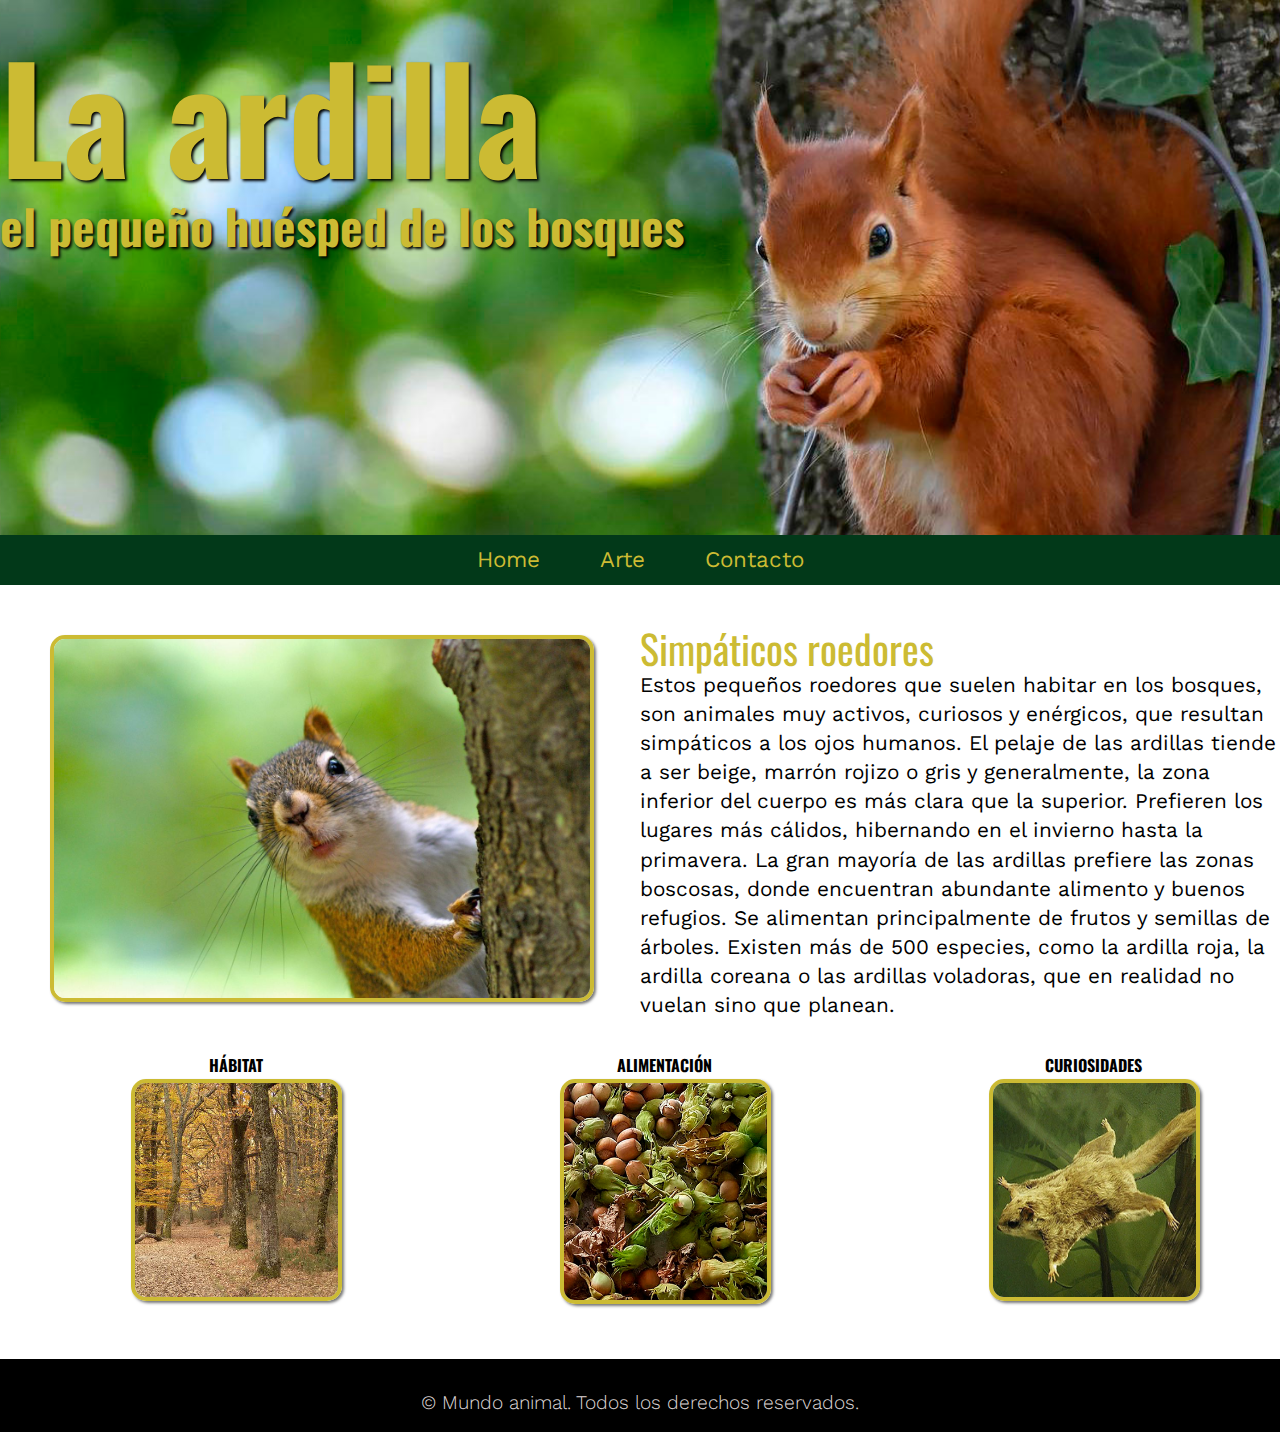
==== index.html @ 07977ea7 "cambios en el title" ====
<!DOCTYPE html>
<html lang="es">
<head>
    <meta charset="UTF-8">
    <meta http-equiv="X-UA-Compatible" content="IE=edge">
    <meta name="viewport" content="width=device-width, initial-scale=1.0">
    <title>La ardilla, un pequeño huésped de los bosques</title>

    <meta name="description" content="La ardilla es un pequeño roedor habitante de los grandes bosques y protagonista de numerosas películas">

    <!-- Link a fuentes de google -->
    <link rel="preconnect" href="https://fonts.googleapis.com">
    <link rel="preconnect" href="https://fonts.gstatic.com" crossorigin>
    <link href="https://fonts.googleapis.com/css2?family=Open+Sans:ital,wght@0,400;0,800;1,400&family=Work+Sans:wght@300;400;600;700&display=swap" rel="stylesheet">
    <link rel="preconnect" href="https://fonts.googleapis.com">
    <link rel="preconnect" href="https://fonts.gstatic.com" crossorigin>
    <link href="https://fonts.googleapis.com/css2?family=Oswald:wght@400;600;700&display=swap" rel="stylesheet">

    <!-- reseteo de navegador -->
    <link rel="stylesheet" href="css/normalize.css">

    <!-- mis estilos css -->
    <link rel="stylesheet" href="css/estilos.css">


</head>
<body>

    <!-- Cabecera principal -->
    <header class="cabeceraPrincipal">
            <!-- Logo de cabecera principal -->
            
            <div class="cabecera anchoMaximo flex">
                <h1><span class="titulo">La ardilla</span><br> el pequeño huésped de los bosques</h1>
                
            </div>
    
            <!-- Menú de navegación -->
            <div>
                <nav class="navegacion">

                    <ul class="flex">
                        <li>
                            <a href="index.html">Home</a>
                        </li>
                        <li>
                            <a href="arte-ardilla.html">Arte</a>
                        </li>
                        <li>
                            <a href="contacto.html">Contacto</a>
                        </li>
                    </ul>
                </nav>
            </div>
    
    </header>

    <!--Contenido principal-->
    <main>

        <div class="anchoMaximo flex">
            <div class="ancho50">
                <img src="imagenes/ardilla-2.jpg" alt="">
            </div>

            <div class="ancho50">
                <h2>Simpáticos roedores</h2>
                
                <p class="textoDerecha">Estos pequeños roedores que suelen habitar en los bosques, son animales muy activos, curiosos y enérgicos, que resultan simpáticos a los ojos humanos. 
                El pelaje de las ardillas tiende a ser beige, marrón rojizo o gris y generalmente, la zona inferior del cuerpo es más clara que la superior.
                Prefieren los lugares más cálidos, hibernando en el invierno hasta la primavera. La gran mayoría de las ardillas prefiere las zonas boscosas, donde encuentran abundante alimento y buenos refugios.
                Se alimentan principalmente de frutos y semillas de árboles. 
                Existen más de 500 especies, como la ardilla roja, la ardilla coreana o las ardillas voladoras, que en realidad no vuelan sino que planean. </p>

            </div>
        </div>

        <div class="anchoMaximo flex">
            <div class="ancho33">
                <h3>HÁBITAT</h3>
                <img class="fotos" src="imagenes/bosque.jpg" alt="">
            </div>

            <div class="ancho33">
                <h3>ALIMENTACIÓN</h3>
                <img class="fotos" src="imagenes/comida.jpg" alt="">
            </div>

            <div class="ancho33">
                <h3>CURIOSIDADES</h3>
                <img class="foto3" src="imagenes/ardilla-voladora.jpg" alt="">
            </div>
            
        </div>



        <!-- ------footer------------- -->
    <footer class="footerPrincipal">

        <div class="footerFinal">
            <p class="copyright">&copy; Mundo animal. <span>Todos los derechos reservados.</span></p>
        </div>

    </footer>





    </main>


    







    
</body>
</html>
---- css/estilos.css ----
/* estilos de la weba ardilla */
*{
    box-sizing: border-box;
    padding: 0;
    margin: 0;
}


p{
    font-family: 'Work Sans', sans-serif;
    font-size: 1.2em;
    line-height: 1.5em;
}

h1,h2,h3,h4{
    font-family: 'Oswald', sans-serif;
}







/* -------ESTILOS ESTRUCTURALES--------- */
.flex{
    display: flex;
    justify-content: space-between;
    flex-wrap: wrap;
}

.ancho50{
    flex-basis: 50%;
}

.ancho33{
    flex-basis: 33%; 
}


.grid{
    display: grid;
    grid-auto-flow: column;
    justify-content: space-evenly;
}


.anchoMaximo{ /* para dar un ancho máximo a la cabecera y no crezca más cuando la ventana es muy grande */
    max-width: 1300px;
    margin: 0 auto;
}


/* ---------HEADER PRINCIPAL Y NAVEGACIÓN-------------- */
.cabeceraPrincipal{
    background: url('../imagenes/ardilla1-header.jpg') center center / cover;
    min-height: 250px;
}



h1{
    color: #CCBB33;
    font-size: 3em;
    text-shadow: 2px 2px 3px #000;
}



.navegacion{
    background-color: #023919;
    margin-top: 250px;
    padding: 12px;  
}

nav a{
    text-decoration: none;
    color: #CCBB33;
    font-family: 'Work Sans', sans-serif;
    font-size: 1.4em;
    padding: 0 30px;
}

nav a:hover{
    color: #FFF;
}

.navegacion ul{
    list-style-type: none;
    justify-content: center;
}

.titulo{
    font-size: 3em;
    
}


/* secciones */

.ancho50 img{
    width: 85%;
    margin: 50px 50px;
    border: 4px solid #CCBB33;
    border-radius: 15px;
    box-shadow: 2px 2px 3px rgba(0, 0, 0, 0.536);
}
.ancho50 .textoDerecha{
    font-size: 1.3em;
    line-height: 1.4em;
    margin-bottom: 15px;
    margin-left: 0;
}



h2{
    margin-top: 40px;
    font-size: 2.5em;
    font-weight: 400;
    color: #CCBB33;
}

.contenidoSuperior h2{
    text-align: center;
}

.contenidoSuperior p{
    text-align: center;
    padding: 0 50px;
    
}

.pelicula{
    width: 100%;
    border-radius: 15px;
}

.ancho50 .pelicula{
    margin-bottom: 10px; 
    
}

h3{
    font-size: 1.5em;
    margin-left: 50px;
}


.ancho50 p{
    font-size: 1em;
    line-height: 1.2em;
    margin-bottom: 50px;
    margin-left: 50px;
}

.anchoMaximo.ancho33{
    align-items: center;
    justify-content: space-evenly;
}

.ancho33{
    align-items: center;
}

.ancho33 h3{
    font-size: 1em;
    text-align: center;
    margin-bottom: 5px;  
}

.fotos{
    width: 50%;
    min-height: 200px;
    margin-left: 131px;
    margin-bottom: 50px;
    border: 4px solid #CCBB33;
    border-radius: 15px;
    box-shadow: 2px 2px 3px rgba(0, 0, 0, 0.536);
}

.foto3{
    width: 50%;
    min-height: 222px;
    margin-left: 131px;
    margin-bottom: 50px;
    border: 4px solid #CCBB33;
    border-radius: 15px;
    box-shadow: 2px 2px 3px rgba(0, 0, 0, 0.536);
}





/* -----------------Footer principal-------------- */
.footerPrincipal{
    background: #000;
    padding: 15px; 
}



.footerFinal{
    font-family: 'Roboto', sans-serif;
    font-weight: 300;
    text-align: center;
    margin-top: 15px;
    color: #dfd7d7;
}


/* ----------------estilos formulario----------------- */
/* ESTA REGLA ES PARA IDENTIFICAR LA CAJA DEBAJO DEL NOMBRE DONDE HEMOS ESCRITO UN MENSAJE NUEVO  */
.mensaje-error{
    display: inline-block;
    padding: 10px 5px 5px 20px;
    font-size: 0.8em;
    color: #000;
    display: none;
}


form{
    font-family: 'Work Sans', sans-serif;
    width: 30%;
    margin: 30px auto;
    background: #CCBB33;
    color: #000;

}

form a{
    padding:0;
    margin: 0;
    border: none;
    background: none;
    text-decoration: none;
    font-size: 1em;
    font-weight: bold;
    color: #023919;
}

form a:hover {
    color: #FFF;
}


input[type="text"]{
    width: 90%;
    padding: 0.8em;
    margin: 10px 20px 20px;
    border: none;
    outline: none;
    color: #6E6E6E;
  -moz-border-radius: 10px;
  -webkit-border-radius: 10px;
  border-radius: 10px;
  box-shadow: none;
}

textarea{
    width: 90%;
    padding: 0.8em;
    margin: 0 20px;
    border: none;
    outline: none;
    color: #6E6E6E;
  -moz-border-radius: 10px;
  -webkit-border-radius: 10px;
  border-radius: 10px;
  box-shadow: none;
}

input[type="text"]:focus,
textarea:focus{
     -webkit-box-shadow: 2px 2px 2px #757070;
     -moz-box-shadow: 2px 2px 2px #757070;
     box-shadow: 2px 2px 2px #757070;
}  


input[name="dato-clausulas"]{
    margin-top: 10px;
    margin-left: 20px;
}


label[for="dato-acepto-clausulas"]{
    margin-right: 2em;
}

input[type="submit"]{
    
    width: 90%;
    margin: 20px;
    padding: 10px;
    border: 1px solid #023919;
    -moz-border-radius: 10px;
    -webkit-border-radius: 10px;
    border-radius: 10px;  
    background: #023919;
    color: #FFF;
    font-size: 1.3em;
    cursor: pointer;
}


input[type="submit"]:hover{
    background: #f0eded;
    color: #023919;
    border: none;
}
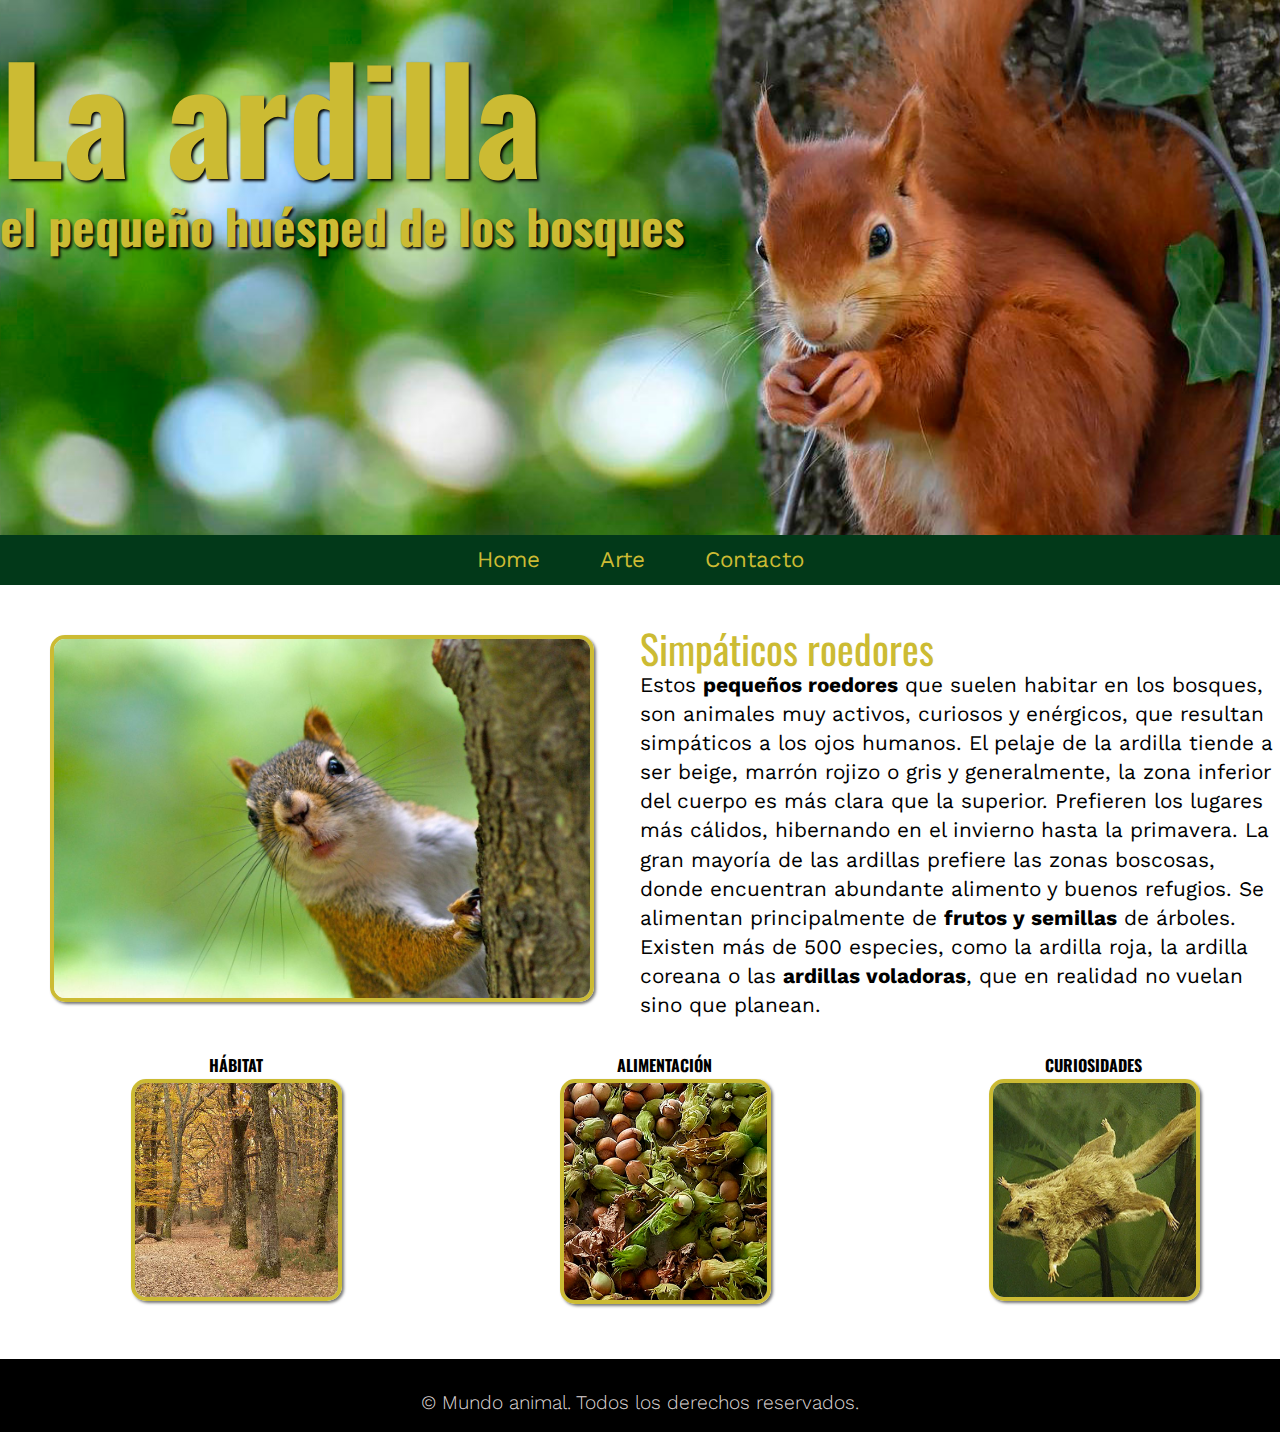
==== commit 45651634: "cambios de textos" ====
--- a/index.html
+++ b/index.html
@@ -4,9 +4,9 @@
     <meta charset="UTF-8">
     <meta http-equiv="X-UA-Compatible" content="IE=edge">
     <meta name="viewport" content="width=device-width, initial-scale=1.0">
-    <title>La ardilla, un pequeño huésped de los bosques</title>
+    <title>La ardilla, un pequeño roedor que habita en los bosques</title>
 
-    <meta name="description" content="La ardilla es un pequeño roedor habitante de los grandes bosques y protagonista de numerosas películas">
+    <meta name="description" content="La ardilla es un animal roedor habitante de los grandes bosques y protagonista de numerosas películas">
 
     <!-- Link a fuentes de google -->
     <link rel="preconnect" href="https://fonts.googleapis.com">
@@ -60,17 +60,17 @@
 
         <div class="anchoMaximo flex">
             <div class="ancho50">
-                <img src="imagenes/ardilla-2.jpg" alt="">
+                <img src="imagenes/ardilla-2.jpg" alt="ardilla subida al árbol de un bosque">
             </div>
 
             <div class="ancho50">
                 <h2>Simpáticos roedores</h2>
                 
-                <p class="textoDerecha">Estos pequeños roedores que suelen habitar en los bosques, son animales muy activos, curiosos y enérgicos, que resultan simpáticos a los ojos humanos. 
-                El pelaje de las ardillas tiende a ser beige, marrón rojizo o gris y generalmente, la zona inferior del cuerpo es más clara que la superior.
+                <p class="textoDerecha">Estos <strong>pequeños roedores</strong> que suelen habitar en los bosques, son animales muy activos, curiosos y enérgicos, que resultan simpáticos a los ojos humanos. 
+                El pelaje de la ardilla tiende a ser beige, marrón rojizo o gris y generalmente, la zona inferior del cuerpo es más clara que la superior.
                 Prefieren los lugares más cálidos, hibernando en el invierno hasta la primavera. La gran mayoría de las ardillas prefiere las zonas boscosas, donde encuentran abundante alimento y buenos refugios.
-                Se alimentan principalmente de frutos y semillas de árboles. 
-                Existen más de 500 especies, como la ardilla roja, la ardilla coreana o las ardillas voladoras, que en realidad no vuelan sino que planean. </p>
+                Se alimentan principalmente de <strong>frutos y semillas</strong> de árboles. 
+                Existen más de 500 especies, como la ardilla roja, la ardilla coreana o las <strong>ardillas voladoras</strong>, que en realidad no vuelan sino que planean. </p>
 
             </div>
         </div>
@@ -78,17 +78,17 @@
         <div class="anchoMaximo flex">
             <div class="ancho33">
                 <h3>HÁBITAT</h3>
-                <img class="fotos" src="imagenes/bosque.jpg" alt="">
+                <img class="fotos" src="imagenes/bosque.jpg" alt="Imagen de un bosque con árboles de hojas marrones">
             </div>
 
             <div class="ancho33">
                 <h3>ALIMENTACIÓN</h3>
-                <img class="fotos" src="imagenes/comida.jpg" alt="">
+                <img class="fotos" src="imagenes/comida.jpg" alt="Surtido de frutos secos y avellanas">
             </div>
 
             <div class="ancho33">
                 <h3>CURIOSIDADES</h3>
-                <img class="foto3" src="imagenes/ardilla-voladora.jpg" alt="">
+                <img class="foto3" src="imagenes/ardilla-voladora.jpg" alt="Imagen de ardilla voladora">
             </div>
             
         </div>
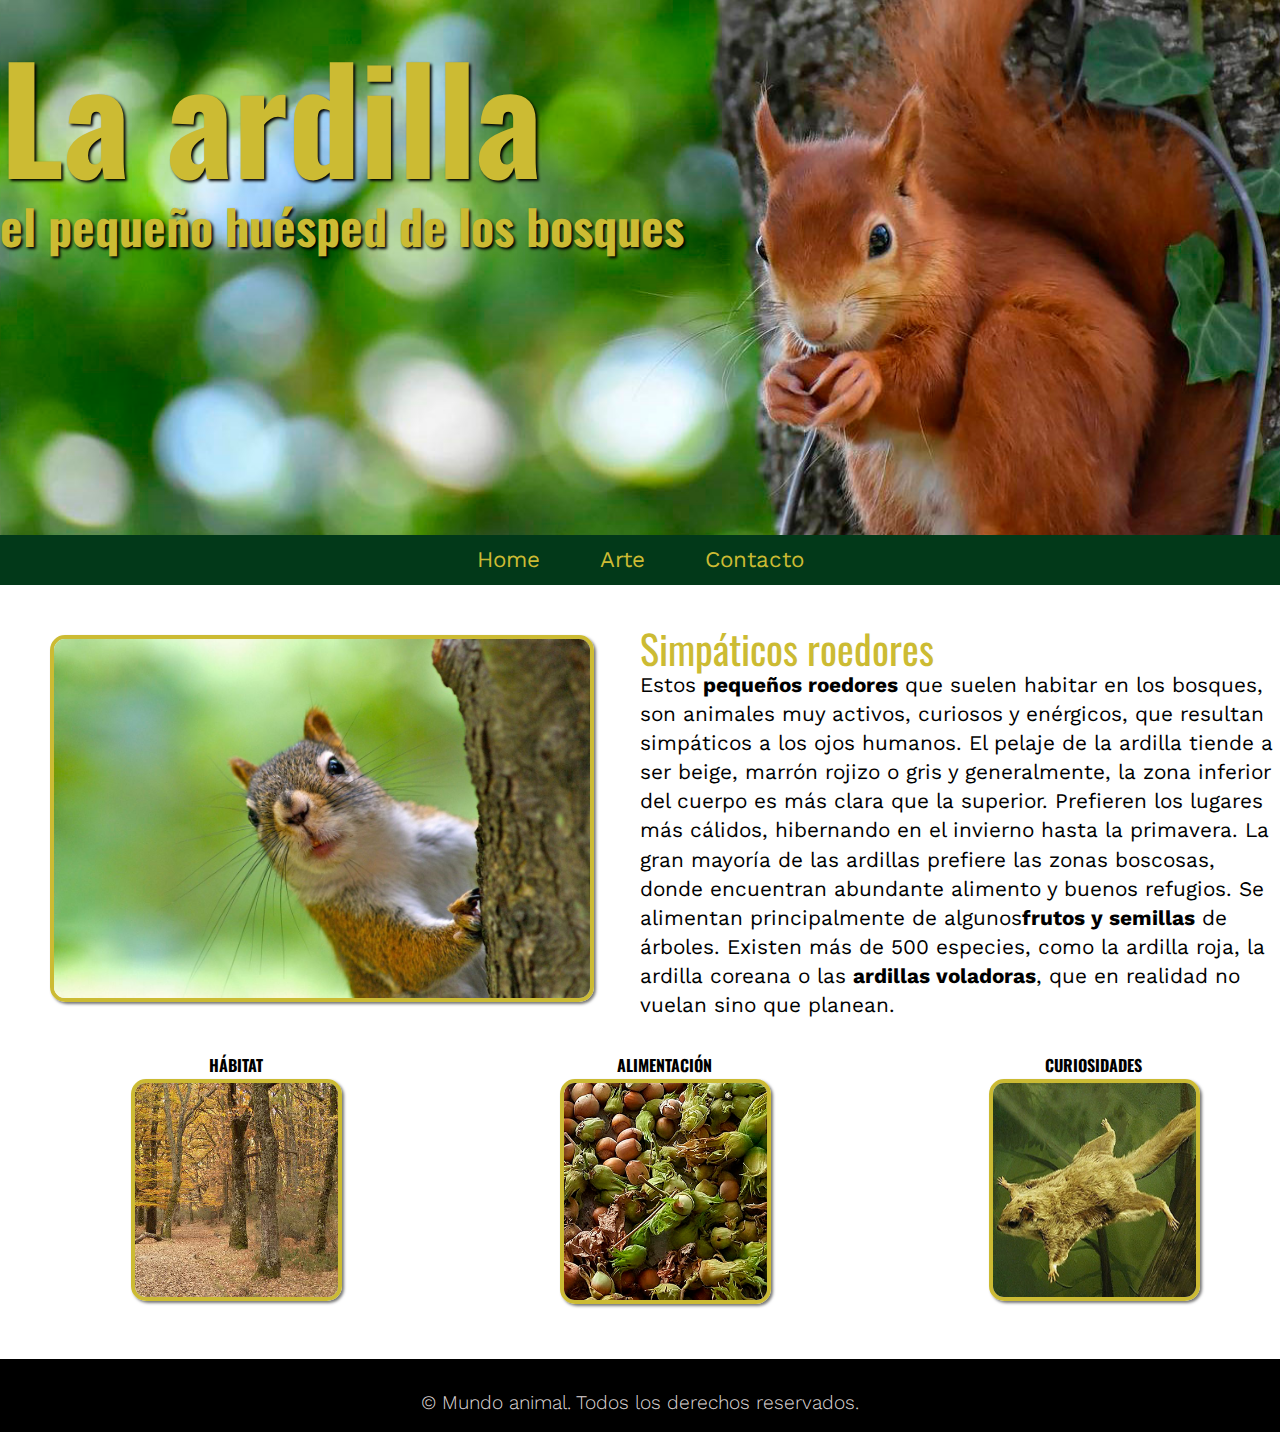
==== commit 345e0bdb: "cambio de texto" ====
--- a/index.html
+++ b/index.html
@@ -69,7 +69,7 @@
                 <p class="textoDerecha">Estos <strong>pequeños roedores</strong> que suelen habitar en los bosques, son animales muy activos, curiosos y enérgicos, que resultan simpáticos a los ojos humanos. 
                 El pelaje de la ardilla tiende a ser beige, marrón rojizo o gris y generalmente, la zona inferior del cuerpo es más clara que la superior.
                 Prefieren los lugares más cálidos, hibernando en el invierno hasta la primavera. La gran mayoría de las ardillas prefiere las zonas boscosas, donde encuentran abundante alimento y buenos refugios.
-                Se alimentan principalmente de <strong>frutos y semillas</strong> de árboles. 
+                Se alimentan principalmente de algunos<strong>frutos y semillas</strong> de árboles. 
                 Existen más de 500 especies, como la ardilla roja, la ardilla coreana o las <strong>ardillas voladoras</strong>, que en realidad no vuelan sino que planean. </p>
 
             </div>
--- a/css/estilos.css
+++ b/css/estilos.css
@@ -149,7 +149,7 @@
 
 .ancho50 p{
     font-size: 1em;
-    line-height: 1.2em;
+    line-height: 1.4em;
     margin-bottom: 50px;
     margin-left: 50px;
 }
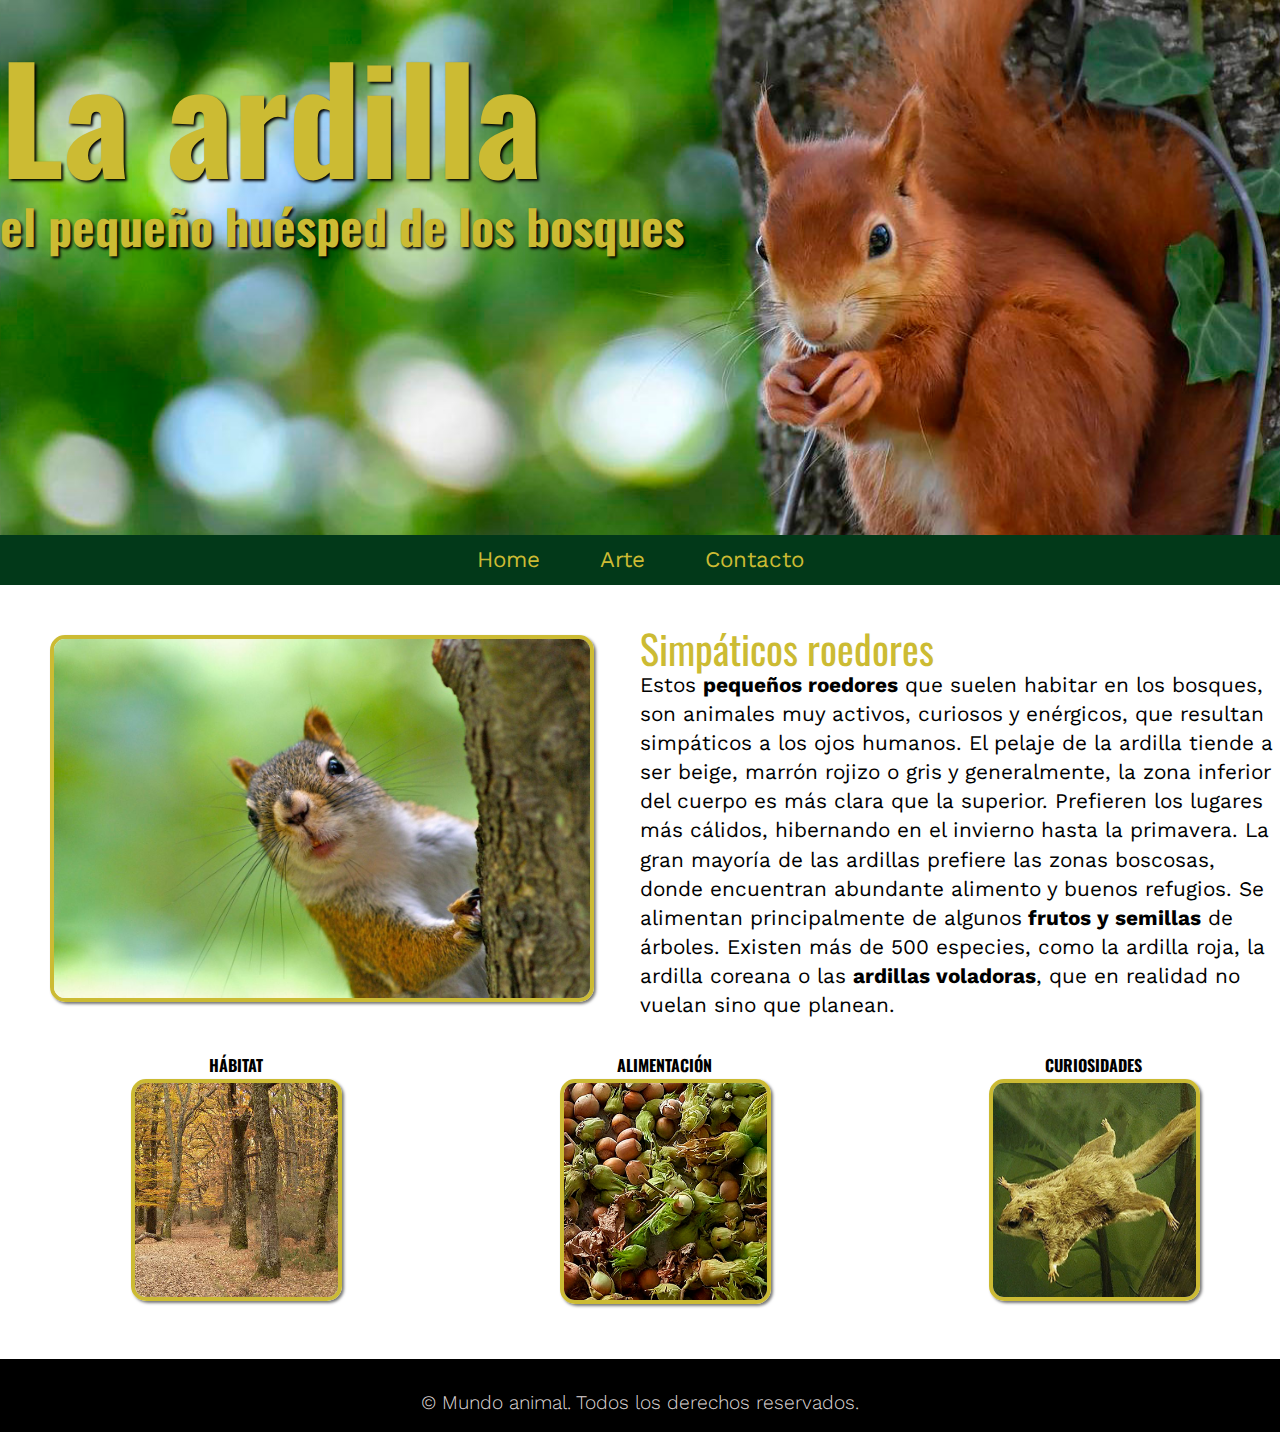
==== commit f0b62a8f: "cambio texto en párrafo" ====
--- a/index.html
+++ b/index.html
@@ -69,7 +69,7 @@
                 <p class="textoDerecha">Estos <strong>pequeños roedores</strong> que suelen habitar en los bosques, son animales muy activos, curiosos y enérgicos, que resultan simpáticos a los ojos humanos. 
                 El pelaje de la ardilla tiende a ser beige, marrón rojizo o gris y generalmente, la zona inferior del cuerpo es más clara que la superior.
                 Prefieren los lugares más cálidos, hibernando en el invierno hasta la primavera. La gran mayoría de las ardillas prefiere las zonas boscosas, donde encuentran abundante alimento y buenos refugios.
-                Se alimentan principalmente de algunos<strong>frutos y semillas</strong> de árboles. 
+                Se alimentan principalmente de algunos<strong> frutos y semillas</strong> de árboles. 
                 Existen más de 500 especies, como la ardilla roja, la ardilla coreana o las <strong>ardillas voladoras</strong>, que en realidad no vuelan sino que planean. </p>
 
             </div>
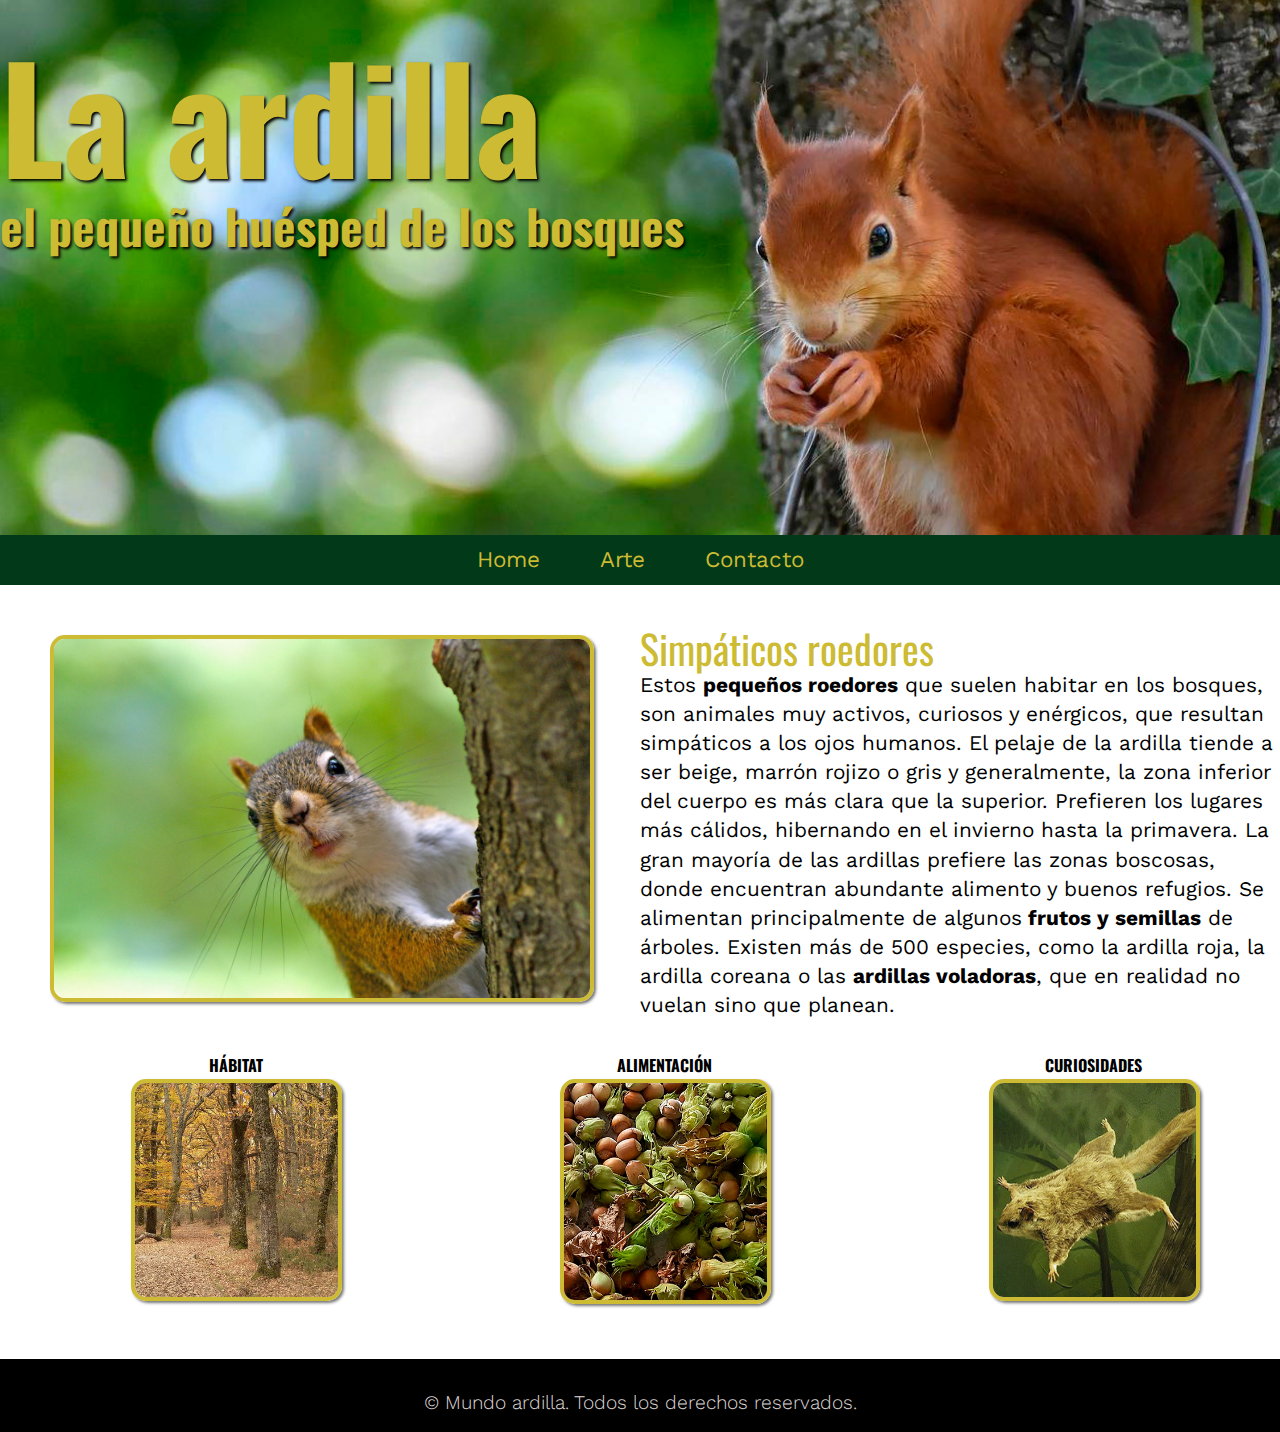
==== commit d649101c: "cambios footer" ====
--- a/index.html
+++ b/index.html
@@ -4,7 +4,7 @@
     <meta charset="UTF-8">
     <meta http-equiv="X-UA-Compatible" content="IE=edge">
     <meta name="viewport" content="width=device-width, initial-scale=1.0">
-    <title>La ardilla, un pequeño roedor que habita en los bosques</title>
+    <title>La ardilla, el pequeño roedor de los bosques</title>
 
     <meta name="description" content="La ardilla es un animal roedor habitante de los grandes bosques y protagonista de numerosas películas">
 
@@ -99,7 +99,7 @@
     <footer class="footerPrincipal">
 
         <div class="footerFinal">
-            <p class="copyright">&copy; Mundo animal. <span>Todos los derechos reservados.</span></p>
+            <p class="copyright">&copy; Mundo ardilla. <span>Todos los derechos reservados.</span></p>
         </div>
 
     </footer>
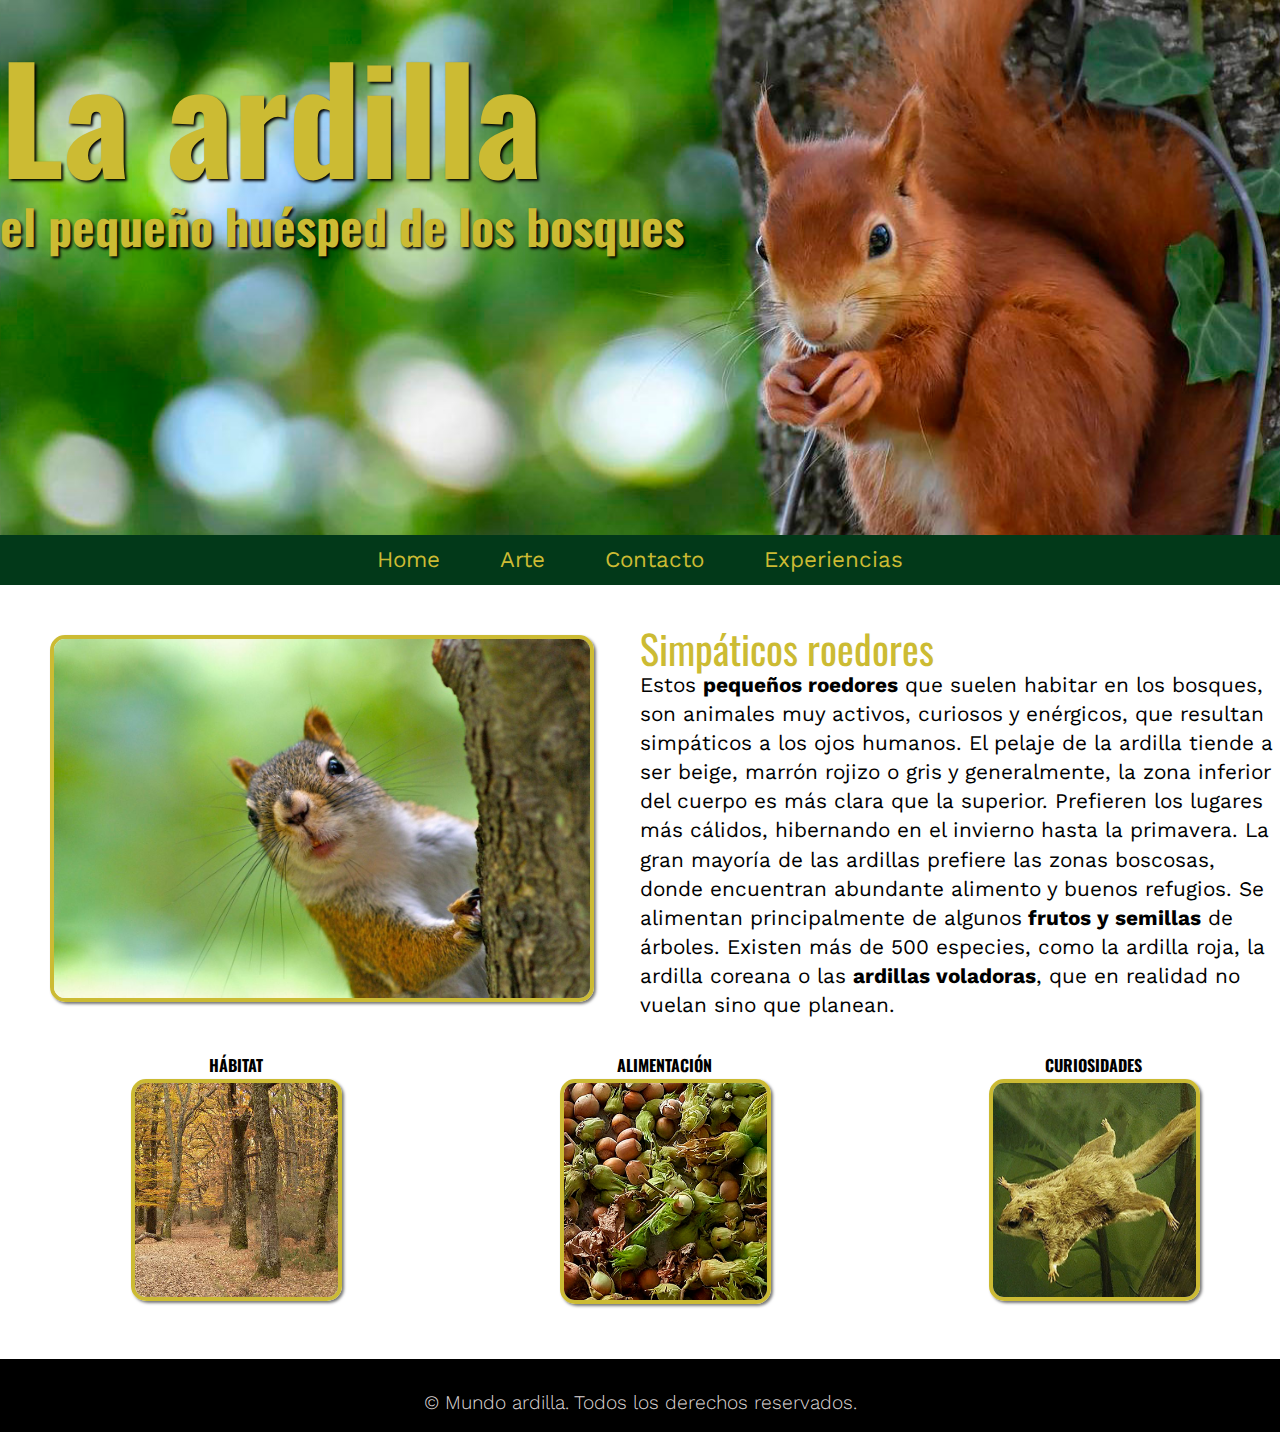
==== commit 992a267a: "cambios nav" ====
--- a/index.html
+++ b/index.html
@@ -30,7 +30,9 @@
     <header class="cabeceraPrincipal">
             <!-- Logo de cabecera principal -->
             
+            
             <div class="cabecera anchoMaximo flex">
+                
                 <h1><span class="titulo">La ardilla</span><br> el pequeño huésped de los bosques</h1>
                 
             </div>
@@ -48,6 +50,10 @@
                         </li>
                         <li>
                             <a href="contacto.html">Contacto</a>
+                        </li>
+
+                        <li>
+                            <a href="experiencias.html">Experiencias</a>
                         </li>
                     </ul>
                 </nav>
--- a/css/estilos.css
+++ b/css/estilos.css
@@ -94,6 +94,7 @@
     font-size: 3em;
     
 }
+
 
 
 /* secciones */
@@ -317,6 +318,55 @@
   
 
 
-
-
-
+/* ---------------------------------------------------------------------------------------------------
+
+experiencias
+
+---------------------------------------------------------------------------------------------------*/
+
+.ancho50 .pelicula.imagenexp {
+    margin-bottom: 50px;
+}
+
+.experiencia{
+    text-align: center;
+    margin-bottom: 4em;
+
+}
+
+.experiencia1 {
+    color: white;
+    background:  #CCBB33;
+    padding: 15px 50px;
+    border-radius: 25px;
+    font-size: 1.3em;
+    text-decoration: none;
+    font-family: 'Oswald', sans-serif;
+
+}
+
+.experiencia1:hover {
+    background-color: black;
+    color:  #CCBB33;
+}
+
+.experienciaTxt{
+    margin: 4em 0;
+        text-align: center;
+
+}
+.experienciaTxt h3{
+    margin-bottom: 1em;
+    margin-left: 0;
+    text-align: left;
+}
+
+.experienciaTxt p{
+    margin-bottom: 2em;
+    text-align: left;
+}
+
+
+.ancho50.experienciaTxt .textoDerecha {
+    margin-bottom: 2em;
+}
